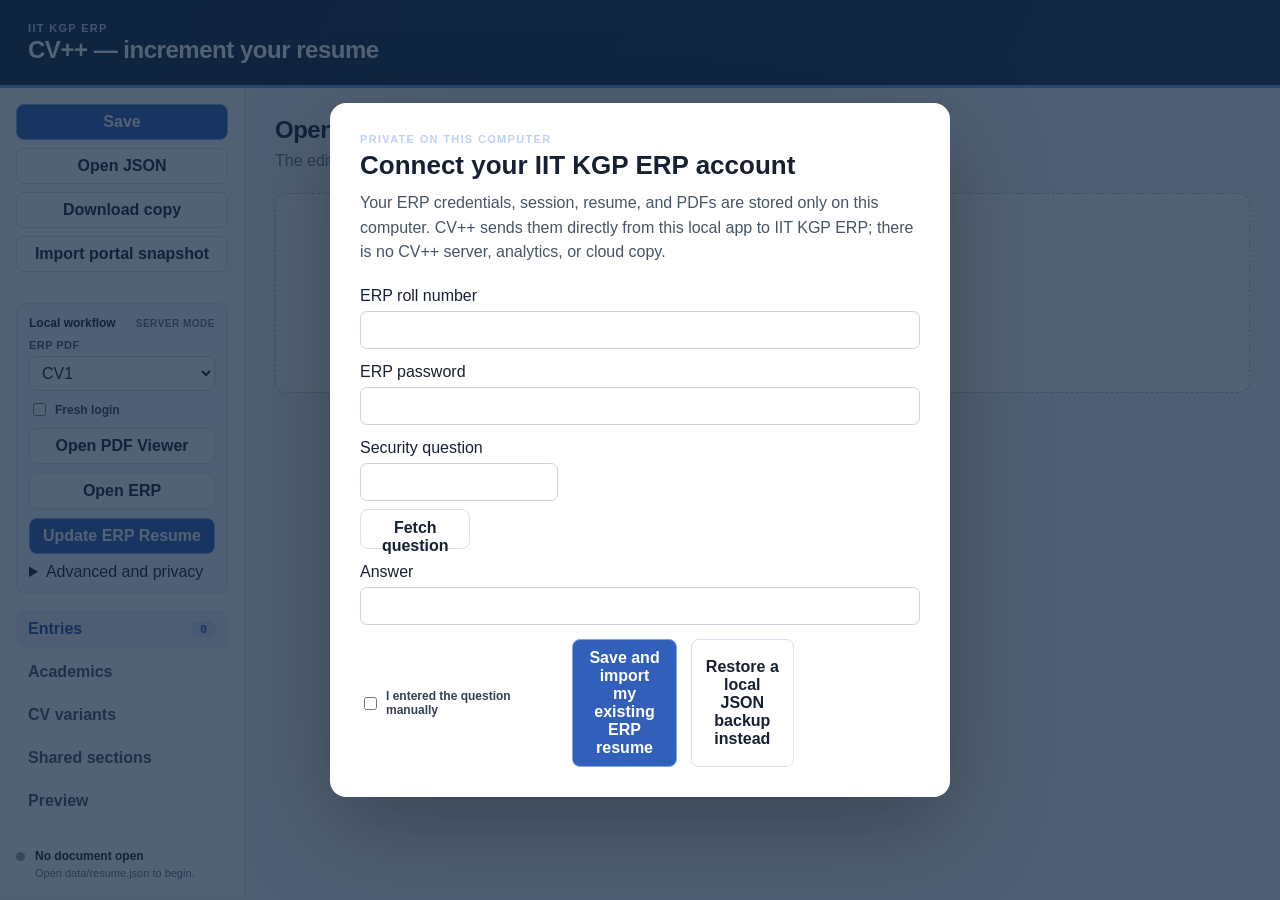
==== editor/index.html @ b81efa90 "Build one-click local CV++ app" ====
<!doctype html>
<html lang="en">
  <head>
    <meta charset="utf-8">
    <meta name="viewport" content="width=device-width, initial-scale=1">
    <title>CV++ — increment your resume</title>
    <link rel="stylesheet" href="styles.css">
  </head>
  <body>
    <header class="app-header">
      <div>
        <p class="eyebrow">IIT KGP ERP</p>
        <h1>CV++ — increment your resume</h1>
      </div>
    </header>

    <section id="setup-overlay" class="setup-overlay" hidden aria-labelledby="setup-title">
      <div class="setup-card">
        <p class="eyebrow">Private on this computer</p>
        <h2 id="setup-title">Connect your IIT KGP ERP account</h2>
        <p class="setup-privacy">Your ERP credentials, session, resume, and PDFs are stored only on this computer. CV++ sends them directly from this local app to IIT KGP ERP; there is no CV++ server, analytics, or cloud copy.</p>
        <form id="setup-form">
          <label class="field"><span>ERP roll number</span><input id="setup-roll" class="input" autocomplete="username" required></label>
          <label class="field"><span>ERP password</span><input id="setup-password" class="input" type="password" autocomplete="current-password" required></label>
          <div class="setup-question-row"><label class="field"><span>Security question</span><input id="setup-question" class="input" required readonly></label><button id="fetch-question" class="button secondary" type="button">Fetch question</button></div>
          <label class="field"><span>Answer</span><input id="setup-answer" class="input" type="password" autocomplete="off" required></label>
          <label class="check"><input id="setup-manual-question" type="checkbox"> I entered the question manually</label>
          <p id="setup-error" class="setup-error" hidden></p>
          <button class="button primary" type="submit">Save and import my existing ERP resume</button>
          <button id="restore-backup" class="button secondary" type="button">Restore a local JSON backup instead</button>
        </form>
        <div id="otp-panel" class="otp-panel" hidden><h3>Enter the ERP email OTP</h3><p>ERP sent a one-time code to your registered email. It is used only for this login and is never saved.</p><form id="otp-form"><input id="setup-otp" class="input" inputmode="numeric" pattern="[0-9]{4,8}" autocomplete="one-time-code" required><button class="button primary" type="submit">Continue</button></form></div>
      </div>
    </section>

    <div class="app-shell">
      <aside class="sidebar">
        <div class="sidebar-actions" aria-label="Resume file actions">
          <button id="save-json" class="button primary">Save</button>
          <button id="open-json" class="button secondary">Open JSON</button>
          <button id="download-json" class="button secondary">Download copy</button>
          <button id="import-snapshot" class="button secondary">Import portal snapshot</button>
        </div>

        <section id="server-panel" class="server-panel" hidden>
          <div class="panel-heading">
            <strong>Local workflow</strong>
            <span>Server mode</span>
          </div>
          <label class="field compact">
            <span class="field-label">ERP PDF</span>
            <select id="erp-cv" class="select">
              <option value="1">CV1</option>
              <option value="2">CV2</option>
              <option value="3">CV3</option>
            </select>
          </label>
          <label class="check server-check">
            <input id="erp-fresh-login" type="checkbox">
            Fresh login
          </label>
          <button id="open-pdf-viewer" class="button secondary">Open PDF Viewer</button>
          <button id="open-erp" class="button secondary">Open ERP</button>
          <button id="run-erp" class="button primary">Update ERP Resume</button>
          <pre id="erp-log" class="erp-log" hidden></pre>
          <details class="advanced-tools"><summary>Advanced and privacy</summary><button id="forget-login" class="button danger small" type="button">Forget ERP login</button><button id="quit-app" class="button secondary small" type="button">Quit CV++</button><p>JSON import/export, portal snapshots, Open ERP, CV2/CV3, logs, and manual save remain available here for advanced workflows.</p></details>
        </section>

        <nav id="navigation" aria-label="Resume sections">
          <button data-view="entries" class="nav-item active"><span>Entries</span><strong id="entry-count">0</strong></button>
          <button data-view="academics" class="nav-item"><span>Academics</span></button>
          <button data-view="variants" class="nav-item"><span>CV variants</span></button>
          <button data-view="shared" class="nav-item"><span>Shared sections</span></button>
          <button data-view="preview" class="nav-item"><span>Preview</span></button>
        </nav>

        <div class="document-status">
          <span id="dirty-indicator" class="status-dot"></span>
          <div>
            <strong id="document-name">No document open</strong>
            <span id="save-status">Open data/resume.json to begin.</span>
          </div>
        </div>

        <div id="validation-summary" class="validation-summary" hidden></div>
      </aside>

      <main id="workspace" class="workspace" tabindex="-1"></main>
      <aside id="pdf-column" class="pdf-column" hidden><div id="pdf-panel" class="pdf-panel"><div class="pdf-panel-header"><strong>ERP PDF · CV1</strong><span id="pdf-state">No PDF downloaded yet</span></div><iframe id="pdf-frame" title="ERP CV1 PDF preview"></iframe></div></aside>
    </div>

    <input id="json-file-input" type="file" accept="application/json,.json" hidden>
    <input id="snapshot-file-input" type="file" accept="text/html,.html,.htm,.jsp" hidden>

    <dialog id="message-dialog">
      <form method="dialog">
        <h2 id="dialog-title">Message</h2>
        <div id="dialog-body"></div>
        <div class="dialog-actions">
          <button class="button primary" value="close">Close</button>
        </div>
      </form>
    </dialog>

    <div id="toast" class="toast" role="status" aria-live="polite"></div>

    <script src="core.js"></script>
    <script src="app.js"></script>
  </body>
</html>
---- editor/styles.css ----
:root {
  color-scheme: light;
  --ink: #172033;
  --muted: #667085;
  --line: #d9dfeb;
  --surface: #ffffff;
  --surface-soft: #f5f7fb;
  --navy: #183153;
  --navy-dark: #10243f;
  --blue: #315fba;
  --blue-soft: #eaf0ff;
  --green: #12715b;
  --red: #b42318;
  --shadow: 0 10px 28px rgba(31, 42, 68, 0.09);
  font-family: Inter, ui-sans-serif, -apple-system, BlinkMacSystemFont, "Segoe UI", sans-serif;
}

* { box-sizing: border-box; }

body {
  margin: 0;
  min-width: 980px;
  color: var(--ink);
  background: var(--surface-soft);
}

.setup-overlay {
  position: fixed;
  z-index: 20;
  inset: 0;
  display: grid;
  place-items: center;
  padding: 24px;
  overflow: auto;
  background: rgba(16, 36, 63, .72);
}
.setup-card {
  width: min(620px, 100%);
  padding: 30px;
  border-radius: 16px;
  background: white;
  box-shadow: 0 30px 100px rgba(0, 0, 0, .28);
}
.setup-card h2 { margin: 5px 0 10px; font-size: 26px; }
.setup-privacy { margin: 0 0 22px; color: #475467; line-height: 1.55; }
.setup-card form { display: grid; gap: 14px; }
.setup-question-row { display: grid; grid-template-columns: 1fr auto; gap: 8px; align-items: end; }
.setup-question-row .button { height: 40px; }
.setup-error { margin: 0; padding: 10px 12px; color: #8d2118; background: #fff1f0; border: 1px solid #f5b7b1; border-radius: 8px; line-height: 1.4; }
.otp-panel { margin-top: 22px; padding-top: 20px; border-top: 1px solid var(--line); }
.otp-panel h3 { margin: 0 0 6px; }
.otp-panel p { color: var(--muted); line-height: 1.45; }
.otp-panel form { grid-template-columns: 1fr auto; align-items: end; }
.setup-blocked { pointer-events: none; filter: blur(2px); }

button, input, select, textarea { font: inherit; }
button { cursor: pointer; }
button[disabled] { cursor: not-allowed; opacity: .5; transform: none; }

.app-header {
  min-height: 88px;
  padding: 16px 28px;
  display: flex;
  align-items: center;
  color: white;
  background: linear-gradient(115deg, var(--navy-dark), var(--navy));
  border-bottom: 3px solid #6f9ee9;
}

.app-header h1 { margin: 2px 0 0; font-size: 24px; letter-spacing: -0.02em; }
.eyebrow { margin: 0; color: #bcd2f5; font-size: 11px; font-weight: 700; letter-spacing: .12em; text-transform: uppercase; }

.button {
  border: 1px solid transparent;
  border-radius: 8px;
  padding: 9px 14px;
  font-weight: 700;
  transition: transform .12s ease, background .12s ease, border-color .12s ease;
}
.button:hover:not([disabled]) { transform: translateY(-1px); }
.button.primary { color: white; background: var(--blue); border-color: #80a4ed; }
.button.primary:hover { background: #2853a7; }
.button.secondary { color: var(--ink); background: white; border-color: var(--line); }
.button.danger { color: var(--red); background: #fff5f4; border-color: #f7c8c3; }
.button.small { padding: 6px 9px; font-size: 12px; border-radius: 6px; }
.button.icon { padding: 5px 8px; min-width: 31px; }

.app-shell { display: grid; grid-template-columns: 245px minmax(0, 1fr) 360px; min-height: calc(100vh - 91px); }
.sidebar {
  position: sticky;
  top: 0;
  height: calc(100vh - 91px);
  padding: 16px;
  display: flex;
  flex-direction: column;
  gap: 16px;
  overflow-y: auto;
  background: white;
  border-right: 1px solid var(--line);
}
.sidebar-actions {
  position: sticky;
  top: 0;
  z-index: 2;
  display: grid;
  gap: 8px;
  padding-bottom: 14px;
  background: white;
  border-bottom: 1px solid #edf0f5;
}
.sidebar-actions .button { width: 100%; padding: 8px 10px; }
.server-panel {
  display: grid;
  gap: 9px;
  padding: 12px;
  border: 1px solid #d9e3f5;
  border-radius: 10px;
  background: #f7faff;
}
.panel-heading {
  display: flex;
  align-items: baseline;
  justify-content: space-between;
  gap: 8px;
}
.panel-heading strong { font-size: 12px; }
.panel-heading span { color: var(--muted); font-size: 10px; font-weight: 800; text-transform: uppercase; letter-spacing: .05em; }
.field.compact { gap: 5px; }
.field.compact .select { padding: 7px 8px; }
.server-panel .field {
  grid-column: auto;
  min-width: 0;
}
.server-panel .select {
  min-width: 0;
}
.server-check { min-height: 0; }
.server-panel .button { width: 100%; padding: 8px 10px; }
.server-panel .button[disabled] { cursor: not-allowed; opacity: .58; transform: none; }
.erp-log {
  max-height: 220px;
  margin: 2px 0 0;
  padding: 9px;
  overflow: auto;
  white-space: pre-wrap;
  color: #263247;
  background: white;
  border: 1px solid #d9dfeb;
  border-radius: 8px;
  font-size: 10px;
  line-height: 1.45;
}
.pdf-panel { margin-top: 8px; display: grid; gap: 7px; }
.pdf-panel-header { display: flex; justify-content: space-between; gap: 6px; color: #475467; font-size: 10px; }
.pdf-panel-header span { color: var(--muted); text-align: right; }
.pdf-panel iframe { width: 100%; height: 330px; min-height: 180px; resize: vertical; overflow: auto; border: 1px solid var(--line); border-radius: 7px; background: #525659; }
.sidebar nav { display: grid; gap: 5px; }
.nav-item {
  width: 100%;
  display: flex;
  align-items: center;
  justify-content: space-between;
  padding: 10px 12px;
  border: 0;
  border-radius: 8px;
  color: #44516a;
  background: transparent;
  font-weight: 700;
  text-align: left;
}
.nav-item:hover { background: #f3f6fb; }
.nav-item.active { color: #214d9c; background: var(--blue-soft); }
.nav-item strong { min-width: 25px; padding: 2px 6px; border-radius: 999px; font-size: 11px; text-align: center; background: rgba(49,95,186,.12); }

.document-status { margin-top: auto; display: grid; grid-template-columns: 10px 1fr; gap: 9px; align-items: start; }
.document-status strong, .document-status span { display: block; overflow: hidden; text-overflow: ellipsis; }
.document-status strong { font-size: 12px; }
.document-status span { margin-top: 3px; color: var(--muted); font-size: 11px; line-height: 1.35; }
.status-dot { width: 9px; height: 9px; margin-top: 3px; border-radius: 50%; background: #98a2b3; }
.status-dot.dirty { background: #f79009; box-shadow: 0 0 0 3px #fff0d5; }
.status-dot.saved { background: #12b76a; box-shadow: 0 0 0 3px #dafbe9; }
.validation-summary { margin-top: 18px; padding: 10px; color: #7a271a; background: #fff1f0; border: 1px solid #f5b7b1; border-radius: 8px; font-size: 11px; line-height: 1.45; }

.workspace { width: min(1180px, 100%); margin: 0 auto; padding: 28px 30px 80px; }
.pdf-column { position: sticky; top: 0; height: calc(100vh - 91px); padding: 28px 16px 30px 0; overflow-y: auto; }
.view-header { display: flex; justify-content: space-between; gap: 20px; align-items: flex-start; margin-bottom: 20px; }
.view-header h2 { margin: 0 0 5px; font-size: 24px; letter-spacing: -.02em; }
.view-header p { margin: 0; color: var(--muted); line-height: 1.5; }
.view-actions { display: flex; align-items: center; gap: 8px; }

.stack { display: grid; gap: 14px; }
.card { background: var(--surface); border: 1px solid var(--line); border-radius: 12px; box-shadow: var(--shadow); }
.card-header { padding: 14px 16px; display: flex; align-items: center; justify-content: space-between; gap: 12px; border-bottom: 1px solid #e8ecf3; }
.card-header h3 { margin: 0; font-size: 15px; }
.card-body { padding: 16px; }
.entry-card.dragging, .order-item.dragging { opacity: .45; }
.entry-card.drag-over { border-top: 3px solid var(--blue); }
.entry-card.is-hidden { border-style: dashed; }
.entry-card.is-hidden .card-body { opacity: .48; }
.drag-handle { color: #98a2b3; font-size: 18px; cursor: grab; user-select: none; }
.card-tools { display: flex; gap: 6px; }

.form-grid { display: grid; grid-template-columns: repeat(12, minmax(0, 1fr)); gap: 12px; }
.field { display: grid; gap: 6px; grid-column: span 12; }
.field.half { grid-column: span 6; }
.field.third { grid-column: span 4; }
.field.quarter { grid-column: span 3; }
.field label, .field-label { color: #475467; font-size: 11px; font-weight: 800; letter-spacing: .04em; text-transform: uppercase; }
.input, .select, .textarea {
  width: 100%;
  border: 1px solid #cbd3e1;
  border-radius: 7px;
  padding: 9px 10px;
  color: var(--ink);
  background: white;
  outline: none;
}
.input:focus, .select:focus, .textarea:focus, .rich-input:focus { border-color: #6d94dd; box-shadow: 0 0 0 3px rgba(49,95,186,.12); }
.input[disabled] { color: #667085; background: #f2f4f7; }

.variant-checks { display: flex; gap: 12px; align-items: center; min-height: 38px; }
.check { display: inline-flex; gap: 6px; align-items: center; color: #344054; font-size: 12px; font-weight: 700; }
.check input { accent-color: var(--blue); }

.details { display: grid; gap: 9px; margin-top: 16px; }
.detail-row { display: grid; grid-template-columns: 98px 1fr 150px; gap: 8px; align-items: start; }
.detail-row.is-hidden .detail-kind, .detail-row.is-hidden .rich-wrap { opacity: .48; }
.detail-row.is-hidden .rich-wrap { background: #f7f8fa; }
.detail-side { display: grid; gap: 6px; }
.detail-actions { display: flex; gap: 6px; align-items: center; }
.gap-controls { display: grid; grid-template-columns: 1fr 1fr; gap: 5px; }
.gap-controls label { display: grid; gap: 3px; color: #667085; font-size: 9px; font-weight: 800; letter-spacing: .04em; text-transform: uppercase; }
.gap-controls select { height: 26px; padding: 3px 5px; font-size: 11px; }
.rich-wrap { border: 1px solid #cbd3e1; border-radius: 8px; background: white; overflow: hidden; }
.rich-toolbar { display: flex; align-items: center; gap: 3px; padding: 5px; background: #f7f9fc; border-bottom: 1px solid #e1e6ef; }
.rich-toolbar button { min-width: 28px; height: 26px; border: 1px solid transparent; border-radius: 5px; color: #344054; background: transparent; font-size: 12px; font-weight: 800; }
.rich-toolbar button:hover { border-color: #cbd3e1; background: white; }
.font-size-select, .line-gap-select { width: 65px; height: 26px; margin-left: 3px; border: 1px solid #cbd3e1; border-radius: 5px; color: #344054; background: white; font-size: 11px; }
.line-gap-select { width: 78px; }
.rich-input { min-height: 45px; padding: 9px 10px; outline: none; line-height: 1.45; }
.rich-input:empty::before { content: attr(data-placeholder); color: #98a2b3; }
.details-footer { margin-top: 10px; }

.empty-state { padding: 44px 24px; text-align: center; color: var(--muted); background: white; border: 1px dashed #b8c2d3; border-radius: 12px; }
.empty-state h3 { margin: 0 0 7px; color: var(--ink); }

.order-list { display: grid; gap: 6px; margin: 0; padding: 0; list-style: none; }
.order-item { display: grid; grid-template-columns: auto 1fr auto; gap: 9px; align-items: center; padding: 8px 10px; border: 1px solid #d8dee9; border-radius: 7px; background: #f9fafc; }
.order-number { display: grid; place-items: center; width: 24px; height: 24px; border-radius: 50%; color: #315fba; background: #e8effd; font-size: 11px; font-weight: 800; }
.add-section-row { display: grid; grid-template-columns: 1fr auto; gap: 8px; margin-top: 10px; }

.editor-panel { display: grid; grid-template-columns: 1fr 1fr; gap: 14px; }
.html-editor { min-height: 160px; padding: 12px; border: 1px solid #cbd3e1; border-radius: 8px; background: white; outline: none; line-height: 1.5; }
.html-preview { min-height: 160px; padding: 14px; border: 1px solid #d9dfeb; border-radius: 8px; background: #fbfcfe; line-height: 1.5; }
.html-preview p:first-child { margin-top: 0; }

.preview-toolbar { display: flex; gap: 6px; padding: 5px; background: white; border: 1px solid var(--line); border-radius: 9px; }
.preview-toolbar button { border: 0; border-radius: 6px; padding: 7px 12px; background: transparent; font-weight: 700; }
.preview-toolbar button.active { color: #214d9c; background: var(--blue-soft); }
.resume-preview { padding: 28px 34px; background: white; border: 1px solid var(--line); border-radius: 12px; box-shadow: var(--shadow); font-family: Calibri, Arial, sans-serif; font-size: 14px; line-height: 1.35; }
.resume-preview h2 { margin: 18px 0 8px; padding-bottom: 4px; border-bottom: 1px solid #25324a; font-size: 16px; text-transform: uppercase; }
.resume-preview h2:first-child { margin-top: 0; }
.resume-preview h3 { margin: 10px 0 3px; font-size: 14px; }
.resume-preview p { margin: 4px 0; }
.resume-preview ul { margin: 4px 0 8px; padding-left: 22px; }
.resume-preview .muted { color: #667085; }

.pill { display: inline-flex; align-items: center; padding: 3px 8px; border-radius: 999px; color: #315fba; background: #edf3ff; font-size: 11px; font-weight: 800; }
.warning { padding: 10px 12px; color: #7a2e0e; background: #fff6e7; border: 1px solid #f5d49c; border-radius: 8px; font-size: 12px; }

dialog { width: min(560px, 90vw); border: 0; border-radius: 13px; box-shadow: 0 30px 80px rgba(16,36,63,.28); }
dialog::backdrop { background: rgba(16, 24, 40, .45); }
dialog h2 { margin-top: 0; }
.dialog-actions { margin-top: 20px; display: flex; justify-content: flex-end; }
.error-list { padding-left: 20px; color: #8d2118; }
.toast { position: fixed; right: 24px; bottom: 24px; max-width: 380px; padding: 11px 15px; color: white; background: #172033; border-radius: 8px; box-shadow: var(--shadow); opacity: 0; transform: translateY(10px); pointer-events: none; transition: .18s ease; }
.toast.show { opacity: 1; transform: translateY(0); }

@media (max-width: 1300px) {
  .app-shell { grid-template-columns: 245px minmax(0, 1fr); }
  .pdf-column { grid-column: 1 / -1; position: static; height: auto; padding: 0 20px 30px; }
  .pdf-column .pdf-panel iframe { height: 620px; }
}

@media (max-width: 1100px) {
  .workspace { padding-left: 20px; padding-right: 20px; }
  .detail-row { grid-template-columns: 98px 1fr; }
  .detail-side { grid-column: 2; }
  .editor-panel { grid-template-columns: 1fr; }
}

@media (max-width: 700px) {
  body { min-width: 0; }
  .setup-card { padding: 22px; }
  .setup-question-row, .otp-panel form { grid-template-columns: 1fr; }
  .app-shell { display: block; }
  .sidebar { position: static; height: auto; }
  .workspace { width: 100%; padding: 20px 14px 50px; }
  .pdf-column { padding: 0 14px 24px; }
  .pdf-column .pdf-panel iframe { height: 480px; }
}
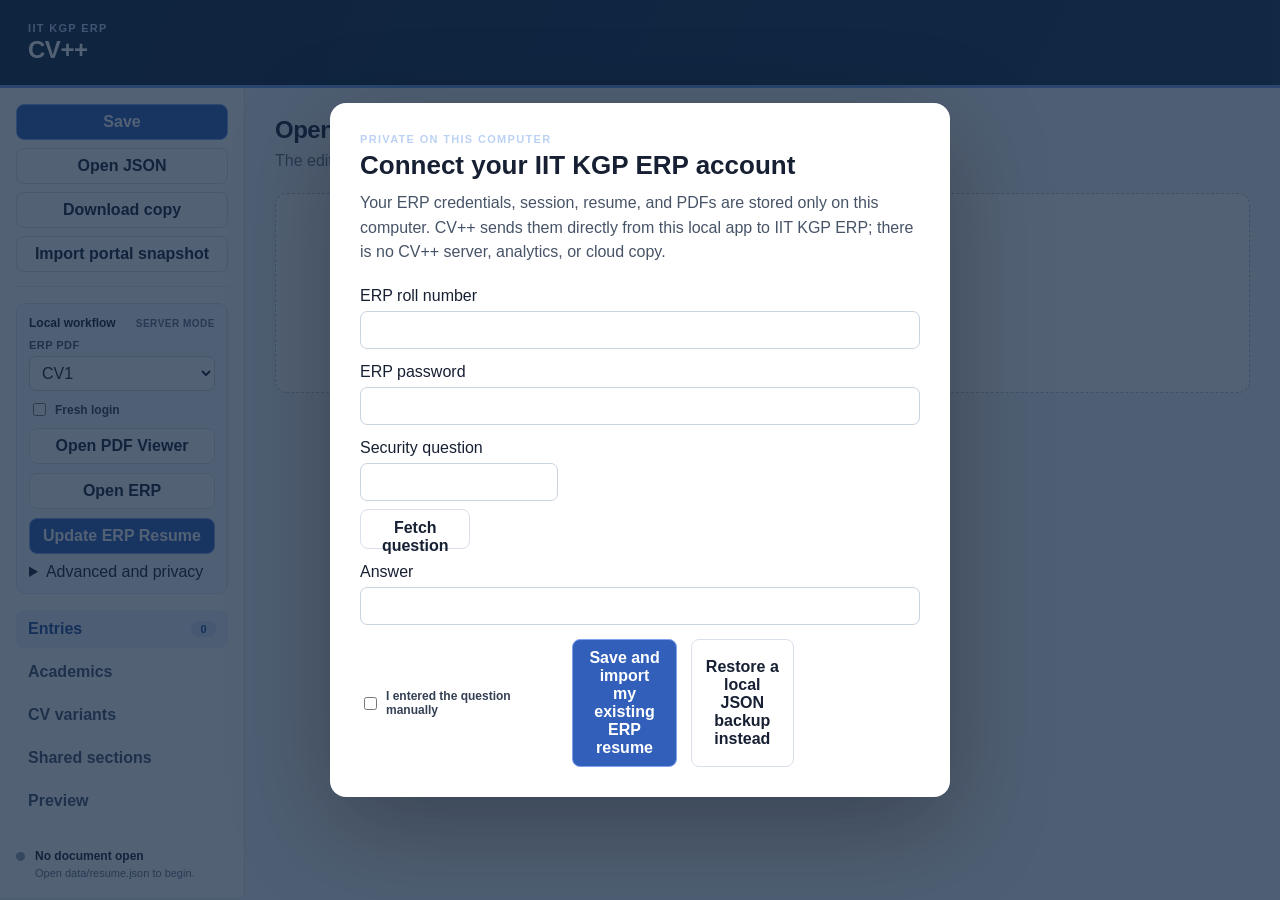
==== commit 12abcfcd: "Simplify CV++ branding and README" ====
--- a/editor/index.html
+++ b/editor/index.html
@@ -3,14 +3,14 @@
   <head>
     <meta charset="utf-8">
     <meta name="viewport" content="width=device-width, initial-scale=1">
-    <title>CV++ — increment your resume</title>
+    <title>CV++</title>
     <link rel="stylesheet" href="styles.css">
   </head>
   <body>
     <header class="app-header">
       <div>
         <p class="eyebrow">IIT KGP ERP</p>
-        <h1>CV++ — increment your resume</h1>
+        <h1>CV++</h1>
       </div>
     </header>
 
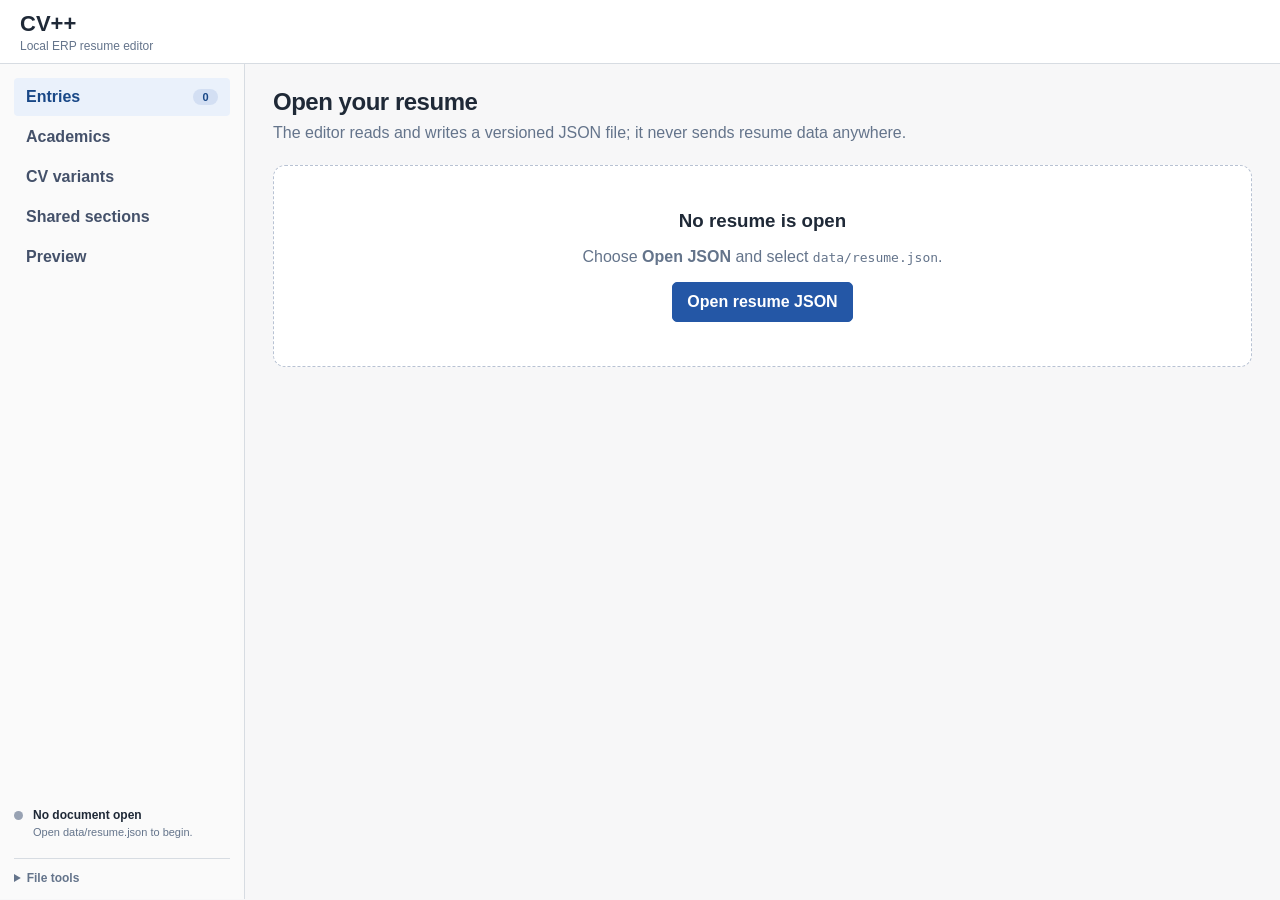
==== commit 46e11cad: "Fix ERP login validation and simplify UI" ====
--- a/editor/index.html
+++ b/editor/index.html
@@ -9,61 +9,52 @@
   <body>
     <header class="app-header">
       <div>
-        <p class="eyebrow">IIT KGP ERP</p>
         <h1>CV++</h1>
+        <p>Local ERP resume editor<span id="app-version"></span></p>
       </div>
     </header>
 
     <section id="setup-overlay" class="setup-overlay" hidden aria-labelledby="setup-title">
       <div class="setup-card">
-        <p class="eyebrow">Private on this computer</p>
+        <p class="setup-kicker">Local setup</p>
         <h2 id="setup-title">Connect your IIT KGP ERP account</h2>
-        <p class="setup-privacy">Your ERP credentials, session, resume, and PDFs are stored only on this computer. CV++ sends them directly from this local app to IIT KGP ERP; there is no CV++ server, analytics, or cloud copy.</p>
+        <p class="setup-privacy">Your login and resume stay on this computer. CV++ connects directly to IIT KGP ERP.</p>
         <form id="setup-form">
           <label class="field"><span>ERP roll number</span><input id="setup-roll" class="input" autocomplete="username" required></label>
           <label class="field"><span>ERP password</span><input id="setup-password" class="input" type="password" autocomplete="current-password" required></label>
           <div class="setup-question-row"><label class="field"><span>Security question</span><input id="setup-question" class="input" required readonly></label><button id="fetch-question" class="button secondary" type="button">Fetch question</button></div>
           <label class="field"><span>Answer</span><input id="setup-answer" class="input" type="password" autocomplete="off" required></label>
-          <label class="check"><input id="setup-manual-question" type="checkbox"> I entered the question manually</label>
+          <label class="check"><input id="setup-manual-question" type="checkbox"> Enter the question manually</label>
           <p id="setup-error" class="setup-error" hidden></p>
-          <button class="button primary" type="submit">Save and import my existing ERP resume</button>
-          <button id="restore-backup" class="button secondary" type="button">Restore a local JSON backup instead</button>
+          <div class="setup-actions">
+            <button class="button primary" type="submit">Connect and import</button>
+            <button id="restore-backup" class="button secondary" type="button">Restore JSON backup</button>
+          </div>
         </form>
-        <div id="otp-panel" class="otp-panel" hidden><h3>Enter the ERP email OTP</h3><p>ERP sent a one-time code to your registered email. It is used only for this login and is never saved.</p><form id="otp-form"><input id="setup-otp" class="input" inputmode="numeric" pattern="[0-9]{4,8}" autocomplete="one-time-code" required><button class="button primary" type="submit">Continue</button></form></div>
+        <div id="otp-panel" class="otp-panel" hidden>
+          <h3>Enter the email OTP</h3>
+          <p>Use the newest code sent by ERP.</p>
+          <form id="otp-form"><input id="setup-otp" class="input" inputmode="numeric" pattern="[0-9]{4,8}" autocomplete="one-time-code" required aria-label="ERP email OTP"><button class="button primary" type="submit">Continue</button></form>
+        </div>
       </div>
     </section>
 
     <div class="app-shell">
       <aside class="sidebar">
-        <div class="sidebar-actions" aria-label="Resume file actions">
-          <button id="save-json" class="button primary">Save</button>
-          <button id="open-json" class="button secondary">Open JSON</button>
-          <button id="download-json" class="button secondary">Download copy</button>
-          <button id="import-snapshot" class="button secondary">Import portal snapshot</button>
-        </div>
-
         <section id="server-panel" class="server-panel" hidden>
-          <div class="panel-heading">
-            <strong>Local workflow</strong>
-            <span>Server mode</span>
-          </div>
-          <label class="field compact">
-            <span class="field-label">ERP PDF</span>
-            <select id="erp-cv" class="select">
-              <option value="1">CV1</option>
-              <option value="2">CV2</option>
-              <option value="3">CV3</option>
-            </select>
-          </label>
-          <label class="check server-check">
-            <input id="erp-fresh-login" type="checkbox">
-            Fresh login
-          </label>
-          <button id="open-pdf-viewer" class="button secondary">Open PDF Viewer</button>
-          <button id="open-erp" class="button secondary">Open ERP</button>
           <button id="run-erp" class="button primary">Update ERP Resume</button>
-          <pre id="erp-log" class="erp-log" hidden></pre>
-          <details class="advanced-tools"><summary>Advanced and privacy</summary><button id="forget-login" class="button danger small" type="button">Forget ERP login</button><button id="quit-app" class="button secondary small" type="button">Quit CV++</button><p>JSON import/export, portal snapshots, Open ERP, CV2/CV3, logs, and manual save remain available here for advanced workflows.</p></details>
+          <details class="advanced-tools">
+            <summary>ERP options</summary>
+            <div class="tool-list">
+              <label class="field compact"><span class="field-label">CV version</span><select id="erp-cv" class="select"><option value="1">CV1</option><option value="2">CV2</option><option value="3">CV3</option></select></label>
+              <label class="check server-check"><input id="erp-fresh-login" type="checkbox"> Fresh login</label>
+              <button id="open-pdf-viewer" class="button secondary">Open PDF</button>
+              <button id="open-erp" class="button secondary">Open ERP</button>
+              <button id="forget-login" class="button danger" type="button">Forget ERP login</button>
+              <button id="quit-app" class="button secondary" type="button">Quit CV++</button>
+              <pre id="erp-log" class="erp-log" hidden></pre>
+            </div>
+          </details>
         </section>
 
         <nav id="navigation" aria-label="Resume sections">
@@ -83,6 +74,16 @@
         </div>
 
         <div id="validation-summary" class="validation-summary" hidden></div>
+
+        <details class="advanced-tools file-tools">
+          <summary>File tools</summary>
+          <div class="sidebar-actions" aria-label="Resume file actions">
+            <button id="save-json" class="button secondary">Save now</button>
+            <button id="open-json" class="button secondary">Open JSON</button>
+            <button id="download-json" class="button secondary">Download copy</button>
+            <button id="import-snapshot" class="button secondary">Import portal snapshot</button>
+          </div>
+        </details>
       </aside>
 
       <main id="workspace" class="workspace" tabindex="-1"></main>
--- a/editor/styles.css
+++ b/editor/styles.css
@@ -1,25 +1,24 @@
 :root {
   color-scheme: light;
-  --ink: #172033;
-  --muted: #667085;
-  --line: #d9dfeb;
+  --ink: #1f2937;
+  --muted: #64748b;
+  --line: #d7dce2;
   --surface: #ffffff;
-  --surface-soft: #f5f7fb;
-  --navy: #183153;
-  --navy-dark: #10243f;
-  --blue: #315fba;
-  --blue-soft: #eaf0ff;
-  --green: #12715b;
+  --surface-soft: #f7f7f8;
+  --blue: #2457a6;
+  --blue-soft: #eaf1fb;
+  --green: #087f5b;
   --red: #b42318;
-  --shadow: 0 10px 28px rgba(31, 42, 68, 0.09);
+  --shadow: none;
   font-family: Inter, ui-sans-serif, -apple-system, BlinkMacSystemFont, "Segoe UI", sans-serif;
 }
 
 * { box-sizing: border-box; }
+[hidden] { display: none !important; }
 
 body {
   margin: 0;
-  min-width: 980px;
+  min-width: 0;
   color: var(--ink);
   background: var(--surface-soft);
 }
@@ -30,92 +29,89 @@
   inset: 0;
   display: grid;
   place-items: center;
+  padding: 16px;
+  overflow: auto;
+  background: rgba(15, 23, 42, .6);
+}
+.setup-card {
+  width: min(520px, 100%);
+  max-height: calc(100vh - 32px);
   padding: 24px;
   overflow: auto;
-  background: rgba(16, 36, 63, .72);
-}
-.setup-card {
-  width: min(620px, 100%);
-  padding: 30px;
-  border-radius: 16px;
+  border: 1px solid var(--line);
+  border-radius: 8px;
   background: white;
-  box-shadow: 0 30px 100px rgba(0, 0, 0, .28);
-}
-.setup-card h2 { margin: 5px 0 10px; font-size: 26px; }
-.setup-privacy { margin: 0 0 22px; color: #475467; line-height: 1.55; }
-.setup-card form { display: grid; gap: 14px; }
-.setup-question-row { display: grid; grid-template-columns: 1fr auto; gap: 8px; align-items: end; }
-.setup-question-row .button { height: 40px; }
+}
+.setup-kicker { margin: 0 0 4px; color: var(--muted); font-size: 12px; font-weight: 700; }
+.setup-card h2 { margin: 0 0 8px; font-size: 22px; }
+.setup-privacy { margin: 0 0 20px; color: var(--muted); line-height: 1.5; }
+#setup-form { display: grid; grid-template-columns: minmax(0, 1fr); gap: 14px; }
+.setup-card .field { grid-column: auto; min-width: 0; }
+.setup-question-row { display: grid; grid-template-columns: minmax(0, 1fr) auto; gap: 8px; align-items: end; min-width: 0; }
+.setup-question-row .button { min-height: 40px; }
+.setup-actions { display: grid; grid-template-columns: 1fr 1fr; gap: 8px; }
+.setup-actions .button { min-width: 0; }
 .setup-error { margin: 0; padding: 10px 12px; color: #8d2118; background: #fff1f0; border: 1px solid #f5b7b1; border-radius: 8px; line-height: 1.4; }
-.otp-panel { margin-top: 22px; padding-top: 20px; border-top: 1px solid var(--line); }
+.otp-panel { margin-top: 20px; padding-top: 18px; border-top: 1px solid var(--line); }
 .otp-panel h3 { margin: 0 0 6px; }
-.otp-panel p { color: var(--muted); line-height: 1.45; }
-.otp-panel form { grid-template-columns: 1fr auto; align-items: end; }
-.setup-blocked { pointer-events: none; filter: blur(2px); }
-
-button, input, select, textarea { font: inherit; }
+.otp-panel p { margin: 0 0 12px; color: var(--muted); line-height: 1.45; }
+#otp-form { display: grid; grid-template-columns: minmax(0, 1fr) auto; gap: 8px; align-items: end; }
+.setup-blocked { pointer-events: none; }
+
+button, input, select, textarea { max-width: 100%; min-width: 0; font: inherit; }
 button { cursor: pointer; }
 button[disabled] { cursor: not-allowed; opacity: .5; transform: none; }
 
 .app-header {
-  min-height: 88px;
-  padding: 16px 28px;
+  min-height: 64px;
+  padding: 10px 20px;
   display: flex;
   align-items: center;
-  color: white;
-  background: linear-gradient(115deg, var(--navy-dark), var(--navy));
-  border-bottom: 3px solid #6f9ee9;
-}
-
-.app-header h1 { margin: 2px 0 0; font-size: 24px; letter-spacing: -0.02em; }
-.eyebrow { margin: 0; color: #bcd2f5; font-size: 11px; font-weight: 700; letter-spacing: .12em; text-transform: uppercase; }
+  color: var(--ink);
+  background: white;
+  border-bottom: 1px solid var(--line);
+}
+
+.app-header h1 { margin: 0; font-size: 22px; }
+.app-header p { margin: 2px 0 0; color: var(--muted); font-size: 12px; }
 
 .button {
-  border: 1px solid transparent;
-  border-radius: 8px;
+  border: 1px solid var(--line);
+  border-radius: 5px;
   padding: 9px 14px;
-  font-weight: 700;
-  transition: transform .12s ease, background .12s ease, border-color .12s ease;
-}
-.button:hover:not([disabled]) { transform: translateY(-1px); }
-.button.primary { color: white; background: var(--blue); border-color: #80a4ed; }
-.button.primary:hover { background: #2853a7; }
+  font-weight: 600;
+  line-height: 1.25;
+  white-space: normal;
+}
+.button:hover:not([disabled]) { background: #f1f5f9; }
+.button.primary { color: white; background: var(--blue); border-color: var(--blue); }
+.button.primary:hover { background: #194887; }
 .button.secondary { color: var(--ink); background: white; border-color: var(--line); }
 .button.danger { color: var(--red); background: #fff5f4; border-color: #f7c8c3; }
-.button.small { padding: 6px 9px; font-size: 12px; border-radius: 6px; }
+.button.small { padding: 6px 9px; font-size: 12px; border-radius: 4px; }
 .button.icon { padding: 5px 8px; min-width: 31px; }
 
-.app-shell { display: grid; grid-template-columns: 245px minmax(0, 1fr) 360px; min-height: calc(100vh - 91px); }
+.app-shell { display: grid; grid-template-columns: 220px minmax(0, 1fr) 380px; min-height: calc(100vh - 65px); }
 .sidebar {
   position: sticky;
   top: 0;
-  height: calc(100vh - 91px);
-  padding: 16px;
+  height: calc(100vh - 65px);
+  padding: 14px;
   display: flex;
   flex-direction: column;
   gap: 16px;
   overflow-y: auto;
-  background: white;
+  background: #fafafa;
   border-right: 1px solid var(--line);
 }
 .sidebar-actions {
-  position: sticky;
-  top: 0;
-  z-index: 2;
   display: grid;
   gap: 8px;
-  padding-bottom: 14px;
-  background: white;
-  border-bottom: 1px solid #edf0f5;
 }
 .sidebar-actions .button { width: 100%; padding: 8px 10px; }
 .server-panel {
   display: grid;
-  gap: 9px;
-  padding: 12px;
-  border: 1px solid #d9e3f5;
-  border-radius: 10px;
-  background: #f7faff;
+  gap: 10px;
 }
 .panel-heading {
   display: flex;
@@ -150,11 +146,16 @@
   font-size: 10px;
   line-height: 1.45;
 }
+.advanced-tools { min-width: 0; font-size: 12px; }
+.advanced-tools summary { cursor: pointer; color: var(--muted); font-weight: 600; }
+.tool-list { display: grid; gap: 8px; margin-top: 10px; }
+.file-tools { margin-top: 2px; padding-top: 12px; border-top: 1px solid var(--line); }
+.file-tools .sidebar-actions { margin-top: 10px; }
 .pdf-panel { margin-top: 8px; display: grid; gap: 7px; }
 .pdf-panel-header { display: flex; justify-content: space-between; gap: 6px; color: #475467; font-size: 10px; }
 .pdf-panel-header span { color: var(--muted); text-align: right; }
 .pdf-panel iframe { width: 100%; height: 330px; min-height: 180px; resize: vertical; overflow: auto; border: 1px solid var(--line); border-radius: 7px; background: #525659; }
-.sidebar nav { display: grid; gap: 5px; }
+.sidebar nav { display: grid; gap: 2px; }
 .nav-item {
   width: 100%;
   display: flex;
@@ -162,14 +163,14 @@
   justify-content: space-between;
   padding: 10px 12px;
   border: 0;
-  border-radius: 8px;
+  border-radius: 4px;
   color: #44516a;
   background: transparent;
   font-weight: 700;
   text-align: left;
 }
 .nav-item:hover { background: #f3f6fb; }
-.nav-item.active { color: #214d9c; background: var(--blue-soft); }
+.nav-item.active { color: #194887; background: var(--blue-soft); }
 .nav-item strong { min-width: 25px; padding: 2px 6px; border-radius: 999px; font-size: 11px; text-align: center; background: rgba(49,95,186,.12); }
 
 .document-status { margin-top: auto; display: grid; grid-template-columns: 10px 1fr; gap: 9px; align-items: start; }
@@ -181,15 +182,15 @@
 .status-dot.saved { background: #12b76a; box-shadow: 0 0 0 3px #dafbe9; }
 .validation-summary { margin-top: 18px; padding: 10px; color: #7a271a; background: #fff1f0; border: 1px solid #f5b7b1; border-radius: 8px; font-size: 11px; line-height: 1.45; }
 
-.workspace { width: min(1180px, 100%); margin: 0 auto; padding: 28px 30px 80px; }
-.pdf-column { position: sticky; top: 0; height: calc(100vh - 91px); padding: 28px 16px 30px 0; overflow-y: auto; }
+.workspace { width: min(1180px, 100%); margin: 0 auto; padding: 24px 28px 70px; }
+.pdf-column { position: sticky; top: 0; height: calc(100vh - 65px); padding: 24px 14px 24px 0; overflow-y: auto; }
 .view-header { display: flex; justify-content: space-between; gap: 20px; align-items: flex-start; margin-bottom: 20px; }
 .view-header h2 { margin: 0 0 5px; font-size: 24px; letter-spacing: -.02em; }
 .view-header p { margin: 0; color: var(--muted); line-height: 1.5; }
 .view-actions { display: flex; align-items: center; gap: 8px; }
 
 .stack { display: grid; gap: 14px; }
-.card { background: var(--surface); border: 1px solid var(--line); border-radius: 12px; box-shadow: var(--shadow); }
+.card { background: var(--surface); border: 1px solid var(--line); border-radius: 6px; box-shadow: none; }
 .card-header { padding: 14px 16px; display: flex; align-items: center; justify-content: space-between; gap: 12px; border-bottom: 1px solid #e8ecf3; }
 .card-header h3 { margin: 0; font-size: 15px; }
 .card-body { padding: 16px; }
@@ -209,13 +210,13 @@
 .input, .select, .textarea {
   width: 100%;
   border: 1px solid #cbd3e1;
-  border-radius: 7px;
+  border-radius: 4px;
   padding: 9px 10px;
   color: var(--ink);
   background: white;
   outline: none;
 }
-.input:focus, .select:focus, .textarea:focus, .rich-input:focus { border-color: #6d94dd; box-shadow: 0 0 0 3px rgba(49,95,186,.12); }
+.input:focus, .select:focus, .textarea:focus, .rich-input:focus { border-color: var(--blue); box-shadow: 0 0 0 2px rgba(36,87,166,.12); }
 .input[disabled] { color: #667085; background: #f2f4f7; }
 
 .variant-checks { display: flex; gap: 12px; align-items: center; min-height: 38px; }
@@ -268,7 +269,7 @@
 .pill { display: inline-flex; align-items: center; padding: 3px 8px; border-radius: 999px; color: #315fba; background: #edf3ff; font-size: 11px; font-weight: 800; }
 .warning { padding: 10px 12px; color: #7a2e0e; background: #fff6e7; border: 1px solid #f5d49c; border-radius: 8px; font-size: 12px; }
 
-dialog { width: min(560px, 90vw); border: 0; border-radius: 13px; box-shadow: 0 30px 80px rgba(16,36,63,.28); }
+dialog { width: min(560px, 90vw); border: 1px solid var(--line); border-radius: 7px; box-shadow: none; }
 dialog::backdrop { background: rgba(16, 24, 40, .45); }
 dialog h2 { margin-top: 0; }
 .dialog-actions { margin-top: 20px; display: flex; justify-content: flex-end; }
@@ -290,12 +291,14 @@
 }
 
 @media (max-width: 700px) {
-  body { min-width: 0; }
-  .setup-card { padding: 22px; }
-  .setup-question-row, .otp-panel form { grid-template-columns: 1fr; }
+  .setup-card { padding: 18px; }
+  .setup-question-row, .setup-actions, #otp-form { grid-template-columns: 1fr; }
   .app-shell { display: block; }
   .sidebar { position: static; height: auto; }
   .workspace { width: 100%; padding: 20px 14px 50px; }
   .pdf-column { padding: 0 14px 24px; }
   .pdf-column .pdf-panel iframe { height: 480px; }
-}
+  .field.half, .field.third, .field.quarter { grid-column: span 12; }
+  .detail-row { grid-template-columns: 1fr; }
+  .detail-side { grid-column: auto; }
+}
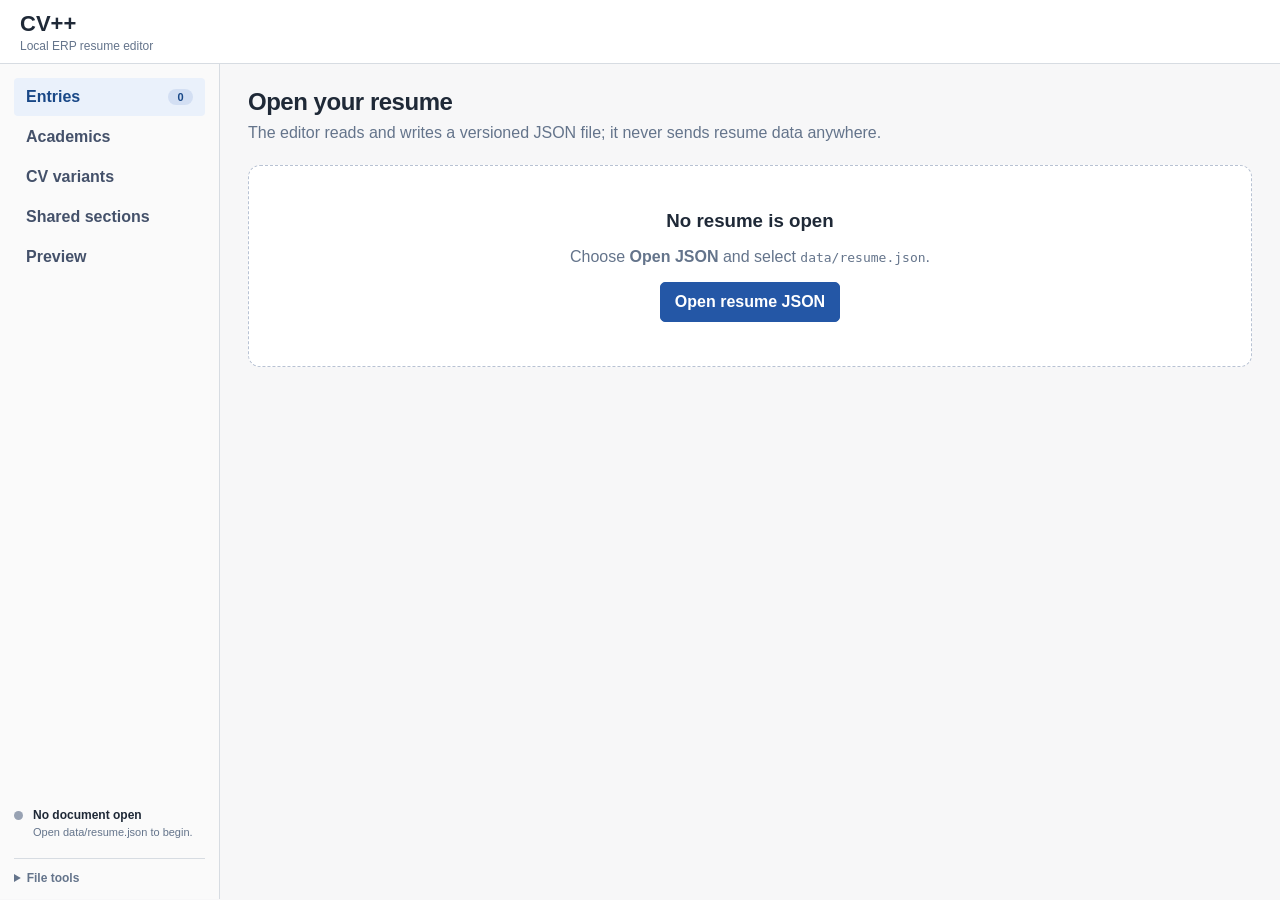
==== commit be143133: "Fix local ERP PDF preview" ====
--- a/editor/index.html
+++ b/editor/index.html
@@ -86,8 +86,13 @@
         </details>
       </aside>
 
-      <main id="workspace" class="workspace" tabindex="-1"></main>
-      <aside id="pdf-column" class="pdf-column" hidden><div id="pdf-panel" class="pdf-panel"><div class="pdf-panel-header"><strong>ERP PDF · CV1</strong><span id="pdf-state">No PDF downloaded yet</span></div><iframe id="pdf-frame" title="ERP CV1 PDF preview"></iframe></div></aside>
+      <div id="editor-layout" class="editor-layout">
+        <main id="workspace" class="workspace" tabindex="-1"></main>
+        <div id="pdf-resizer" class="pdf-resizer" role="separator" aria-label="Resize ERP PDF preview" aria-controls="pdf-panel" aria-orientation="vertical" aria-valuemin="320" aria-valuenow="480" tabindex="0" title="Drag to resize the PDF preview width" hidden></div>
+        <aside id="pdf-column" class="pdf-column" hidden>
+          <div id="pdf-panel" class="pdf-panel"><div class="pdf-panel-header"><strong id="pdf-title">ERP PDF · CV1</strong><span id="pdf-state">No PDF downloaded yet</span></div><iframe id="pdf-frame" title="ERP CV1 PDF preview"></iframe></div>
+        </aside>
+      </div>
     </div>
 
     <input id="json-file-input" type="file" accept="application/json,.json" hidden>
--- a/editor/styles.css
+++ b/editor/styles.css
@@ -91,7 +91,7 @@
 .button.small { padding: 6px 9px; font-size: 12px; border-radius: 4px; }
 .button.icon { padding: 5px 8px; min-width: 31px; }
 
-.app-shell { display: grid; grid-template-columns: 220px minmax(0, 1fr) 380px; min-height: calc(100vh - 65px); }
+.app-shell { display: grid; grid-template-columns: 220px minmax(0, 1fr); height: calc(100vh - 65px); min-height: 0; }
 .sidebar {
   position: sticky;
   top: 0;
@@ -151,10 +151,10 @@
 .tool-list { display: grid; gap: 8px; margin-top: 10px; }
 .file-tools { margin-top: 2px; padding-top: 12px; border-top: 1px solid var(--line); }
 .file-tools .sidebar-actions { margin-top: 10px; }
-.pdf-panel { margin-top: 8px; display: grid; gap: 7px; }
+.pdf-panel { height: 100%; min-height: 0; display: flex; flex-direction: column; gap: 9px; }
 .pdf-panel-header { display: flex; justify-content: space-between; gap: 6px; color: #475467; font-size: 10px; }
 .pdf-panel-header span { color: var(--muted); text-align: right; }
-.pdf-panel iframe { width: 100%; height: 330px; min-height: 180px; resize: vertical; overflow: auto; border: 1px solid var(--line); border-radius: 7px; background: #525659; }
+.pdf-panel iframe { flex: 1 1 auto; width: 100%; min-height: 0; border: 1px solid var(--line); border-radius: 7px; background: #525659; }
 .sidebar nav { display: grid; gap: 2px; }
 .nav-item {
   width: 100%;
@@ -182,8 +182,15 @@
 .status-dot.saved { background: #12b76a; box-shadow: 0 0 0 3px #dafbe9; }
 .validation-summary { margin-top: 18px; padding: 10px; color: #7a271a; background: #fff1f0; border: 1px solid #f5b7b1; border-radius: 8px; font-size: 11px; line-height: 1.45; }
 
-.workspace { width: min(1180px, 100%); margin: 0 auto; padding: 24px 28px 70px; }
-.pdf-column { position: sticky; top: 0; height: calc(100vh - 65px); padding: 24px 14px 24px 0; overflow-y: auto; }
+.editor-layout { --pdf-preview-width: 46%; min-width: 0; min-height: 0; height: 100%; display: grid; grid-template-columns: minmax(0, 1fr); }
+.editor-layout.has-pdf { grid-template-columns: minmax(420px, 1fr) 9px var(--pdf-preview-width); }
+.workspace { width: 100%; min-width: 0; height: 100%; margin: 0 auto; padding: 24px 28px 70px; overflow-y: auto; }
+.pdf-column { min-width: 0; height: 100%; padding: 24px 14px 24px 8px; overflow: hidden; background: var(--surface-soft); }
+.pdf-resizer { position: relative; cursor: col-resize; touch-action: none; outline: none; background: var(--surface-soft); }
+.pdf-resizer::after { content: ""; position: absolute; top: 0; bottom: 0; left: 4px; width: 1px; background: var(--line); transition: background .15s ease, width .15s ease; }
+.pdf-resizer:hover::after, .pdf-resizer:focus-visible::after, .editor-layout.is-resizing .pdf-resizer::after { width: 2px; background: var(--blue); }
+body.pdf-resizing { cursor: col-resize; user-select: none; }
+body.pdf-resizing iframe { pointer-events: none; }
 .view-header { display: flex; justify-content: space-between; gap: 20px; align-items: flex-start; margin-bottom: 20px; }
 .view-header h2 { margin: 0 0 5px; font-size: 24px; letter-spacing: -.02em; }
 .view-header p { margin: 0; color: var(--muted); line-height: 1.5; }
@@ -277,10 +284,13 @@
 .toast { position: fixed; right: 24px; bottom: 24px; max-width: 380px; padding: 11px 15px; color: white; background: #172033; border-radius: 8px; box-shadow: var(--shadow); opacity: 0; transform: translateY(10px); pointer-events: none; transition: .18s ease; }
 .toast.show { opacity: 1; transform: translateY(0); }
 
-@media (max-width: 1300px) {
-  .app-shell { grid-template-columns: 245px minmax(0, 1fr); }
-  .pdf-column { grid-column: 1 / -1; position: static; height: auto; padding: 0 20px 30px; }
-  .pdf-column .pdf-panel iframe { height: 620px; }
+@media (max-width: 900px) {
+  .app-shell { height: auto; min-height: calc(100vh - 65px); }
+  .sidebar { position: static; height: auto; min-height: calc(100vh - 65px); }
+  .editor-layout { height: auto; display: block; }
+  .workspace { height: auto; overflow: visible; }
+  .pdf-column { height: 620px; padding: 20px; border-top: 1px solid var(--line); border-left: 0; }
+  .pdf-resizer { display: none; }
 }
 
 @media (max-width: 1100px) {
@@ -296,8 +306,7 @@
   .app-shell { display: block; }
   .sidebar { position: static; height: auto; }
   .workspace { width: 100%; padding: 20px 14px 50px; }
-  .pdf-column { padding: 0 14px 24px; }
-  .pdf-column .pdf-panel iframe { height: 480px; }
+  .pdf-column { height: 520px; padding: 14px; }
   .field.half, .field.third, .field.quarter { grid-column: span 12; }
   .detail-row { grid-template-columns: 1fr; }
   .detail-side { grid-column: auto; }
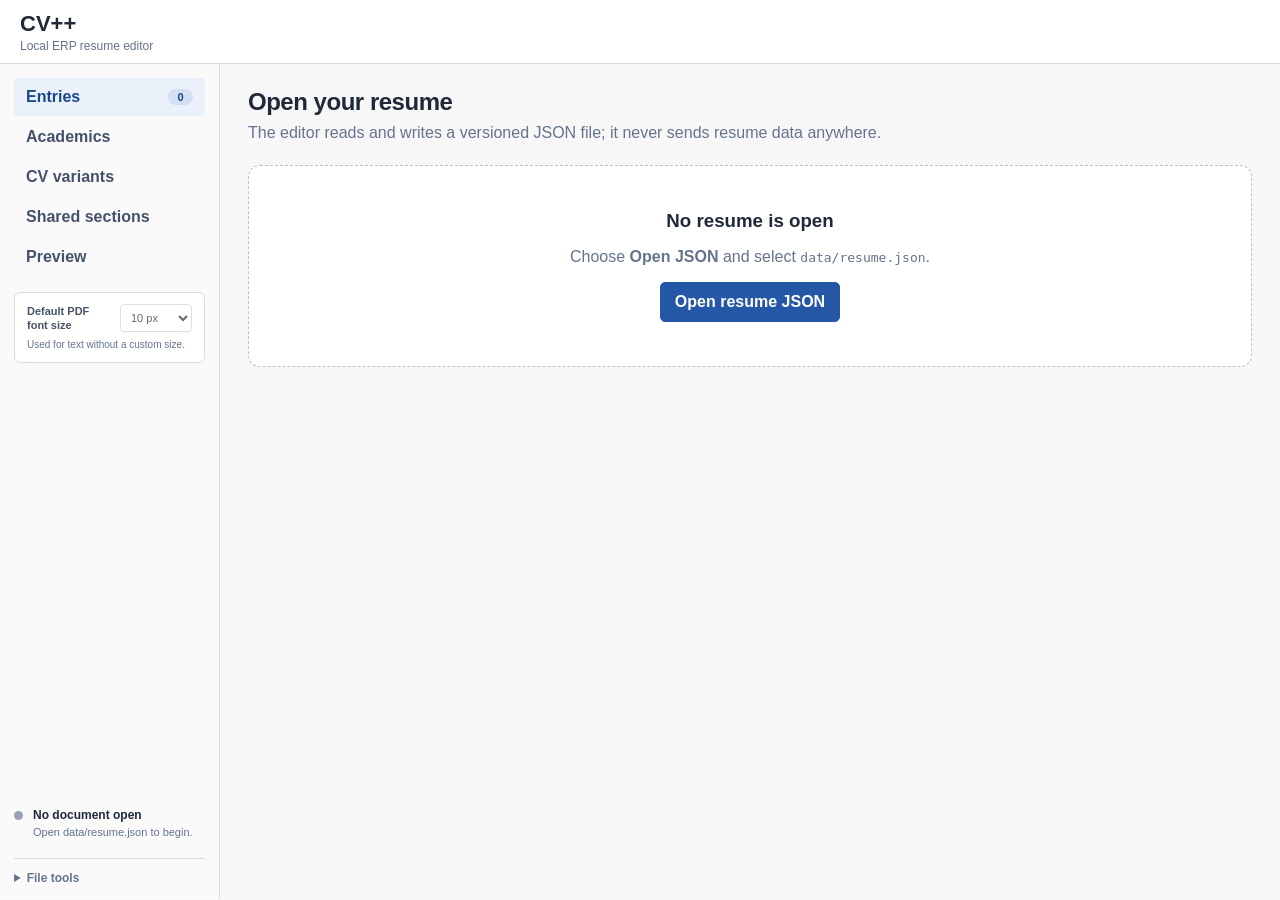
==== commit 0510f51c: "Add configurable PDF font sizes" ====
--- a/editor/index.html
+++ b/editor/index.html
@@ -16,9 +16,27 @@
 
     <section id="setup-overlay" class="setup-overlay" hidden aria-labelledby="setup-title">
       <div class="setup-card">
-        <p class="setup-kicker">Local setup</p>
+        <p id="setup-kicker" class="setup-kicker">Local setup</p>
         <h2 id="setup-title">Connect your IIT KGP ERP account</h2>
-        <p class="setup-privacy">Your login and resume stay on this computer. CV++ connects directly to IIT KGP ERP.</p>
+        <p id="setup-privacy" class="setup-privacy">Your login and resume stay on this computer. CV++ connects directly to IIT KGP ERP.</p>
+        <div id="saved-login-panel" class="saved-login-panel" hidden>
+          <p>Your saved ERP login is being reused securely from this computer.</p>
+          <dl>
+            <div><dt>Roll number and password</dt><dd>Saved</dd></div>
+            <div><dt>Security question</dt><dd>Fetched automatically</dd></div>
+            <div><dt>Matching answer</dt><dd>Filled from saved answers</dd></div>
+          </dl>
+        </div>
+        <div id="security-answer-panel" class="security-answer-panel" hidden>
+          <h3>Answer this question once</h3>
+          <p>ERP selected a question that CV++ has not saved yet. Its answer will stay only on this computer.</p>
+          <div class="security-question"><span>Security question</span><strong id="security-answer-question"></strong></div>
+          <form id="security-answer-form">
+            <label class="field"><span>Answer</span><input id="security-answer-input" class="input" type="password" autocomplete="off" required></label>
+            <button class="button primary" type="submit">Save answer and continue</button>
+          </form>
+          <p id="security-answer-error" class="setup-error" hidden></p>
+        </div>
         <form id="setup-form">
           <label class="field"><span>ERP roll number</span><input id="setup-roll" class="input" autocomplete="username" required></label>
           <label class="field"><span>ERP password</span><input id="setup-password" class="input" type="password" autocomplete="current-password" required></label>
@@ -64,6 +82,19 @@
           <button data-view="shared" class="nav-item"><span>Shared sections</span></button>
           <button data-view="preview" class="nav-item"><span>Preview</span></button>
         </nav>
+
+        <section class="typography-settings" aria-labelledby="typography-title">
+          <label for="default-font-size" id="typography-title">Default PDF font size</label>
+          <select id="default-font-size" class="select" disabled>
+            <option value="8">8 px</option><option value="9">9 px</option><option value="10">10 px</option>
+            <option value="11">11 px</option><option value="12">12 px</option><option value="13">13 px</option>
+            <option value="14">14 px</option><option value="15">15 px</option><option value="16">16 px</option>
+            <option value="17">17 px</option><option value="18">18 px</option><option value="19">19 px</option>
+            <option value="20">20 px</option><option value="21">21 px</option><option value="22">22 px</option>
+            <option value="23">23 px</option><option value="24">24 px</option>
+          </select>
+          <p>Used for text without a custom size.</p>
+        </section>
 
         <div class="document-status">
           <span id="dirty-indicator" class="status-dot"></span>
--- a/editor/styles.css
+++ b/editor/styles.css
@@ -45,6 +45,20 @@
 .setup-kicker { margin: 0 0 4px; color: var(--muted); font-size: 12px; font-weight: 700; }
 .setup-card h2 { margin: 0 0 8px; font-size: 22px; }
 .setup-privacy { margin: 0 0 20px; color: var(--muted); line-height: 1.5; }
+.saved-login-panel { margin: -4px 0 4px; }
+.saved-login-panel > p { margin: 0 0 12px; line-height: 1.45; }
+.saved-login-panel dl { margin: 0; border: 1px solid var(--line); border-radius: 6px; }
+.saved-login-panel dl div { display: flex; justify-content: space-between; gap: 16px; padding: 9px 11px; }
+.saved-login-panel dl div + div { border-top: 1px solid var(--line); }
+.saved-login-panel dt { color: var(--muted); }
+.saved-login-panel dd { margin: 0; color: var(--green); font-weight: 700; text-align: right; }
+.security-answer-panel h3 { margin: 0 0 6px; }
+.security-answer-panel > p { margin: 0 0 14px; color: var(--muted); line-height: 1.45; }
+.security-question { margin-bottom: 14px; padding: 11px 12px; border: 1px solid var(--line); border-radius: 6px; background: var(--surface-soft); }
+.security-question span { display: block; margin-bottom: 4px; color: var(--muted); font-size: 11px; font-weight: 700; text-transform: uppercase; }
+.security-question strong { line-height: 1.4; }
+#security-answer-form { display: grid; grid-template-columns: minmax(0, 1fr) auto; gap: 8px; align-items: end; }
+.security-answer-panel .setup-error { margin-top: 12px; }
 #setup-form { display: grid; grid-template-columns: minmax(0, 1fr); gap: 14px; }
 .setup-card .field { grid-column: auto; min-width: 0; }
 .setup-question-row { display: grid; grid-template-columns: minmax(0, 1fr) auto; gap: 8px; align-items: end; min-width: 0; }
@@ -173,6 +187,11 @@
 .nav-item.active { color: #194887; background: var(--blue-soft); }
 .nav-item strong { min-width: 25px; padding: 2px 6px; border-radius: 999px; font-size: 11px; text-align: center; background: rgba(49,95,186,.12); }
 
+.typography-settings { display: grid; grid-template-columns: 1fr 72px; gap: 5px 8px; align-items: center; padding: 11px 12px; border: 1px solid var(--line); border-radius: 6px; background: white; }
+.typography-settings label { color: #475467; font-size: 11px; font-weight: 800; line-height: 1.3; }
+.typography-settings .select { padding: 6px; font-size: 11px; }
+.typography-settings p { grid-column: 1 / -1; margin: 0; color: var(--muted); font-size: 10px; line-height: 1.35; }
+
 .document-status { margin-top: auto; display: grid; grid-template-columns: 10px 1fr; gap: 9px; align-items: start; }
 .document-status strong, .document-status span { display: block; overflow: hidden; text-overflow: ellipsis; }
 .document-status strong { font-size: 12px; }
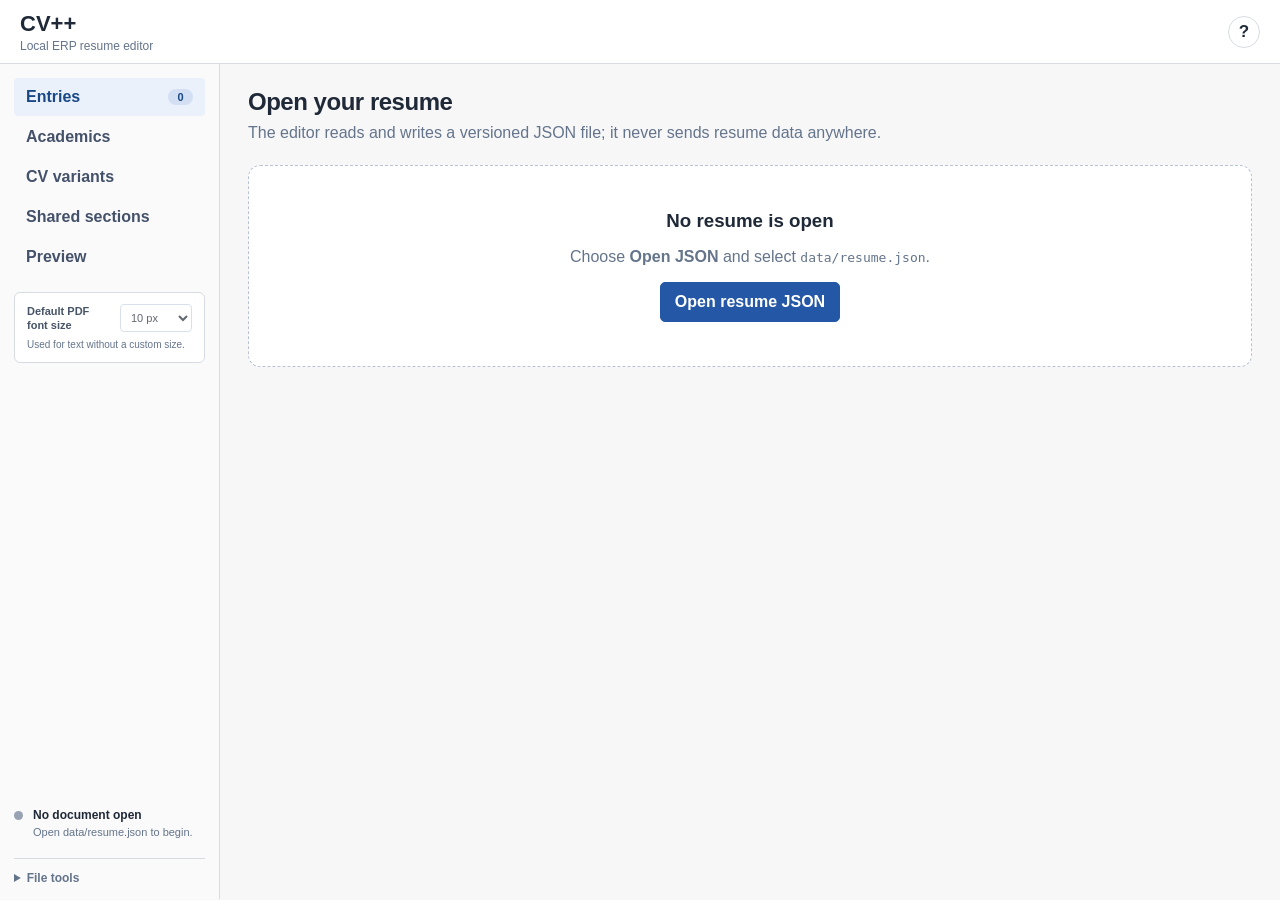
==== commit 4a9aa4fd: "Add dated entries and graceful ERP logout" ====
--- a/editor/index.html
+++ b/editor/index.html
@@ -12,6 +12,7 @@
         <h1>CV++</h1>
         <p>Local ERP resume editor<span id="app-version"></span></p>
       </div>
+      <button id="help-button" class="help-button" type="button" aria-label="Help" title="Help">?</button>
     </header>
 
     <section id="setup-overlay" class="setup-overlay" hidden aria-labelledby="setup-title">
--- a/editor/styles.css
+++ b/editor/styles.css
@@ -88,6 +88,8 @@
 
 .app-header h1 { margin: 0; font-size: 22px; }
 .app-header p { margin: 2px 0 0; color: var(--muted); font-size: 12px; }
+.help-button { display: grid; place-items: center; width: 32px; height: 32px; margin-left: auto; padding: 0; border: 1px solid var(--line); border-radius: 50%; color: var(--ink); background: white; font-size: 17px; font-weight: 800; }
+.help-button:hover { color: var(--blue); border-color: var(--blue); background: var(--blue-soft); }
 
 .button {
   border: 1px solid var(--line);
@@ -290,6 +292,8 @@
 .resume-preview h3 { margin: 10px 0 3px; font-size: 14px; }
 .resume-preview p { margin: 4px 0; }
 .resume-preview ul { margin: 4px 0 8px; padding-left: 22px; }
+.resume-preview .preview-entry-heading strong { display: flex; justify-content: space-between; gap: 16px; }
+.resume-preview .preview-entry-heading strong span:last-child { margin-left: auto; text-align: right; }
 .resume-preview .muted { color: #667085; }
 
 .pill { display: inline-flex; align-items: center; padding: 3px 8px; border-radius: 999px; color: #315fba; background: #edf3ff; font-size: 11px; font-weight: 800; }
@@ -298,6 +302,7 @@
 dialog { width: min(560px, 90vw); border: 1px solid var(--line); border-radius: 7px; box-shadow: none; }
 dialog::backdrop { background: rgba(16, 24, 40, .45); }
 dialog h2 { margin-top: 0; }
+dialog ul { padding-left: 22px; line-height: 1.5; }
 .dialog-actions { margin-top: 20px; display: flex; justify-content: flex-end; }
 .error-list { padding-left: 20px; color: #8d2118; }
 .toast { position: fixed; right: 24px; bottom: 24px; max-width: 380px; padding: 11px 15px; color: white; background: #172033; border-radius: 8px; box-shadow: var(--shadow); opacity: 0; transform: translateY(10px); pointer-events: none; transition: .18s ease; }
